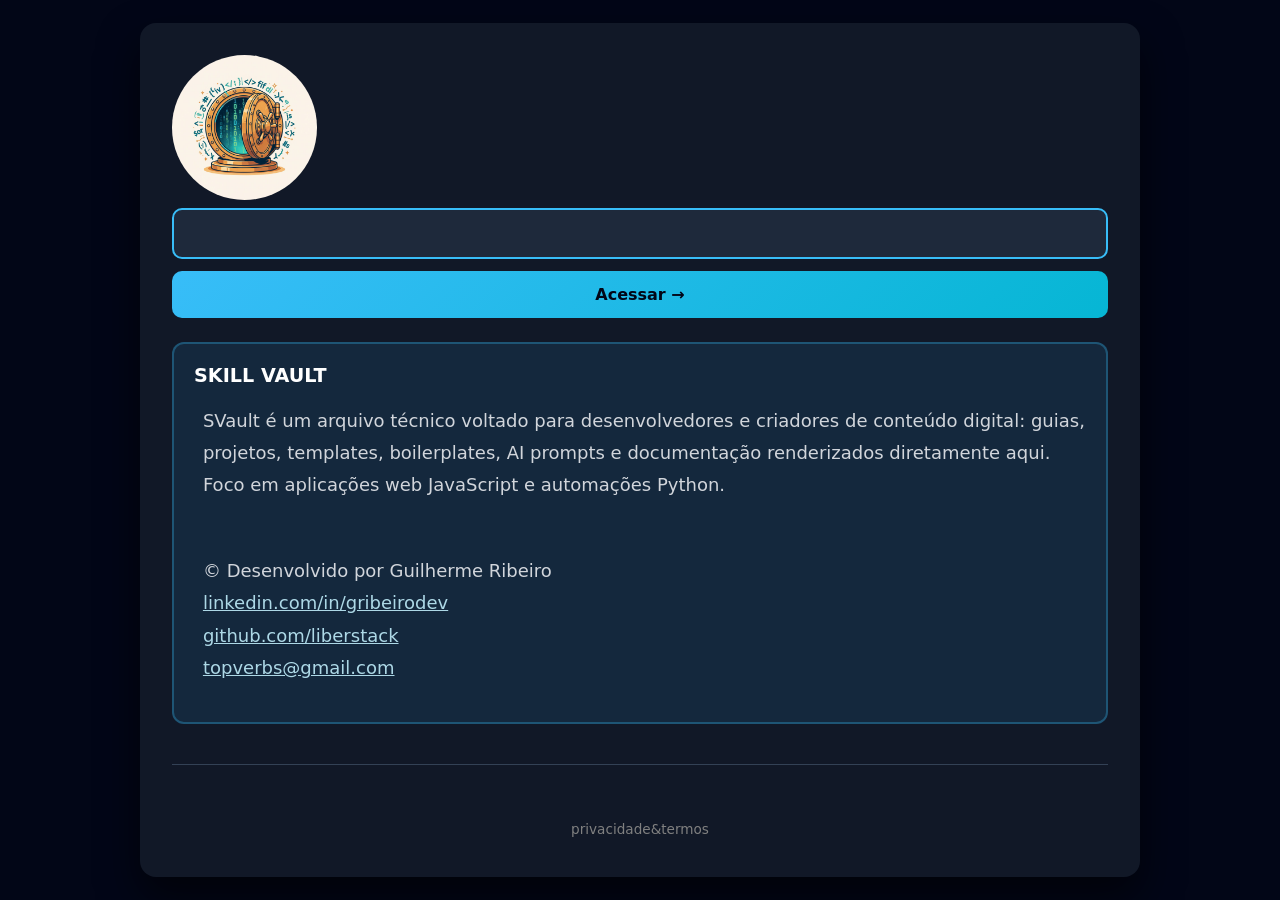
==== index.html @ 3109d6dd "one" ====
<!DOCTYPE html>
<html lang="pt-BR">

<head>
     <link rel="icon" href="/assets/lock.png" type="image/png">
     <meta charset="UTF-8">
     <title>SVault</title>
     <meta name="viewport" content="width=device-width, initial-scale=1.0">
     <meta name="description"
          content="Clube premium de conteúdo exclusivo para devs e estudantes. Wiki de guias, arquiteturas e boilerplates.">
     <meta name="keywords"
          content="desenvolvimento web, programação, wiki premium, react, javascript, python, typescript, comunidade dev">

     <link rel="stylesheet" href="style.css">
</head>

<body>

     <div class="card">

          <!-- ========== TELA DE LOGIN ========== -->
          <div id="login">
               <h1>
                    <img src="assets/solid.jpg"
                         style="vertical-align: middle; border-radius: 50%; width: 145px; height: 145px;"
                         alt="Skill Vault Logo">
               </h1>

               <input type="password" id="senha" placeholder="" autocomplete="off">
               <button onclick="verificar()">Acessar →</button>

               <div class="error" id="erro">Código de acesso inválido.</div>

               <div
                    style="margin: 24px 0; padding: 20px; background: rgba(56, 189, 248, 0.1); border-radius: 12px; border: 2px solid rgba(56, 189, 248, 0.3);">
                    <h3 style="margin: 0 0 12px 0; color: white; font-size: 1.2rem;">
                         SKILL VAULT
                    </h3>
                    <ul
                         style="font-size: 18px; margin: 0 0 16px 0; padding-left: 1%; line-height: 1.8; color: #d1d5db;">
                         <p>
                              SVault é um arquivo técnico voltado para desenvolvedores e criadores de
                              conteúdo digital: guias, projetos, templates, boilerplates, AI prompts e documentação
                              renderizados
                              diretamente aqui. Foco em aplicações web JavaScript e automações
                              Python.
                         </p>





                         <p style="padding-top: 35px;">&copy; Desenvolvido por Guilherme Ribeiro<br>
                              <a style="color: lightblue;" href="https://linkedin.com/in/gribeirodev">
                                   linkedin.com/in/gribeirodev</a><br>
                              <a style="color: lightblue;" href="https://github.com/liberstack">
                                   github.com/liberstack</a><br>
                              <a style="color: lightblue;" href="mailto:topverbs@gmail.com">topverbs@gmail.com</a>
                         </p>
                    </ul>
               </div>

               <div class="footer">
                    <p style="padding-top: 3%;">
                         <a style="color: gray;" href="./privacidade-termos.html">privacidade&termos</a>
                    </p>
               </div>
          </div>

          <!-- ========== ÁREA AUTENTICADA — WIKI + DOWNLOADS ========== -->
          <div id="curso" class="content" style="display: none;">
               <div class="wiki-topbar">
                    <img src="assets/solid.jpg" class="wiki-logo" alt="Skill Vault Logo">
                    <span class="subtitle success">Acesso liberado ✓</span>
               </div>

               <div id="wiki-layout" class="wiki-layout">
                    <aside id="wiki-sidebar" class="wiki-sidebar"></aside>

                    <section id="wiki-article" class="wiki-article">
                         <div id="wiki-placeholder" class="wiki-placeholder">
                              Selecione um item no menu ao lado para começar a leitura.
                         </div>
                         <article id="article-content" class="md-body" style="display:none;"></article>
                    </section>
               </div>

               <!-- ========== DOWNLOADS (zip / pdf / epub) ========== -->
               <div id="downloads-section" class="downloads-section" style="display:none;">
                    <div class="wiki-categoria-titulo">
                         <span class="wiki-folder-icon">📦</span>Downloads
                    </div>
                    <ul id="downloads-list" class="wiki-lista downloads-lista"></ul>
               </div>

               <div class="footer">
                    <p style="padding-top: 3%;">
                         <a style="color: gray;" href="./privacidade-termos.html">privacidade&termos</a>
                    </p>
               </div>
          </div>

     </div>

     <script src="./js/marked.min.js"></script>
     <script src="./js/utils.js"></script>
     <script src="./js/app.js"></script>

</body>

</html>
---- style.css ----
/* ============================================
   SKILL VAULT - MAIN CSS
   Layout + Componentes + Markdown (unificado)
   ============================================ */

/* ============================================
   1. RESET GLOBAL
   ============================================ */

* {
     box-sizing: border-box;
}

/* ============================================
   2. VARIÁVEIS CSS
   ============================================ */

:root {
     --bg: #0f172a;
     --card: #111827;
     --text: #e5e7eb;
     --muted: #9ca3af;
     --accent: #38bdf8;
     --success: #22c55e;
     --danger: #ef4444;
     --gradient-start: #1e293b;
     --gradient-end: #334155;
     --font-sans: system-ui, -apple-system, BlinkMacSystemFont, "Segoe UI", Roboto, "Helvetica Neue", Arial, sans-serif;
     --font-mono: ui-monospace, "SF Mono", "Cascadia Mono", "Segoe UI Mono", "Roboto Mono", Menlo, Consolas, monospace;
}

/* ============================================
   3. BASE - BODY
   ============================================ */

body {
     margin: 0;
     font-family: var(--font-sans);
     background: linear-gradient(135deg, #020617, #020617);
     color: var(--text);
     min-height: 100vh;
     display: flex;
     align-items: center;
     justify-content: center;
     padding: 20px;
}

/* ============================================
   4. ESTRUTURA - LAYOUT CONTAINERS
   ============================================ */

.card {
     width: 100%;
     max-width: 1000px;
     background: var(--card);
     border-radius: 16px;
     padding: 32px;
     box-shadow: 0 20px 40px rgba(0, 0, 0, .6);
     transition: max-width 0.2s ease;
}

/* Quando a wiki está visível, o cartão pode se expandir para caber a sidebar */
.card:has(#curso[style*="display: block"]) {
     max-width: 1200px;
}

.content {
     display: none;
}

/* ============================================
   5. ANIMAÇÕES
   ============================================ */

@keyframes fadeIn {
     from {
          opacity: 0;
          transform: translateY(10px);
     }

     to {
          opacity: 1;
          transform: translateY(0);
     }
}

@keyframes pulse {

     0%,
     100% {
          opacity: 0.6;
     }

     50% {
          opacity: 1;
     }
}

/* ============================================
   6. TIPOGRAFIA - TÍTULOS
   ============================================ */

.card>h1,
#login>h1,
#curso>h1 {
     margin-top: 0;
     font-size: 2rem;
     margin-bottom: 8px;
     background: linear-gradient(135deg, var(--accent), #06b6d4);
     -webkit-background-clip: text;
     -webkit-text-fill-color: transparent;
     background-clip: text;
}

.subtitle {
     color: var(--muted);
     margin-bottom: 24px;
     line-height: 1.6;
}

/* ============================================
   7. FORMULÁRIOS - INPUTS
   ============================================ */

input {
     width: 100%;
     padding: 14px;
     border-radius: 10px;
     border: 2px solid #334155;
     outline: none;
     font-size: 1rem;
     font-family: var(--font-sans);
     margin-bottom: 12px;
     background: #1e293b;
     color: var(--text);
     transition: border-color 0.3s ease;
}

input:focus {
     border-color: var(--accent);
}

/* ============================================
   8. BOTÕES
   ============================================ */

button {
     width: 100%;
     padding: 14px;
     border-radius: 10px;
     border: none;
     background: linear-gradient(135deg, var(--accent), #06b6d4);
     color: #020617;
     font-size: 1rem;
     font-family: var(--font-sans);
     font-weight: bold;
     cursor: pointer;
     transition: all 0.3s ease;
}

button:hover {
     transform: translateY(-2px);
     box-shadow: 0 10px 25px rgba(56, 189, 248, 0.3);
}

button:active {
     transform: translateY(0);
}

button:disabled {
     opacity: 0.6;
     cursor: not-allowed;
     transform: none;
}

/* ============================================
   9. MENSAGENS E ESTADOS
   ============================================ */

.error {
     color: var(--danger);
     margin-top: 12px;
     display: none;
     padding: 12px;
     background: rgba(239, 68, 68, 0.1);
     border-radius: 8px;
     border-left: 4px solid var(--danger);
}

.success {
     color: var(--success);
}

.loading {
     text-align: center;
     padding: 60px 20px;
     color: var(--muted);
     font-size: 1.1rem;
     animation: pulse 1.5s ease-in-out infinite;
}

.empty-state {
     color: var(--muted);
     font-size: 0.95rem;
     text-align: center;
     padding: 24px 0;
     margin: 0;
}

/* ============================================
   10. FOOTER
   ============================================ */

.footer {
     margin-top: 40px;
     font-size: .85rem;
     color: var(--muted);
     text-align: center;
     padding-top: 20px;
     border-top: 1px solid #334155;
}

.footer p {
     margin: 8px 0;
}

.footer a {
     color: var(--accent);
     text-decoration: none;
     transition: color 0.2s;
}

.footer a:hover {
     color: #06b6d4;
}

/* ============================================
   11. MARKDOWN ARTICLE (conteúdo renderizado)
   ============================================ */

.md-body {
     color: var(--text);
     font-size: 1.05rem;
     line-height: 1.8;
     max-width: 700px;
     animation: fadeIn 0.3s ease-in-out;
}

.md-body p {
     margin: 0 0 1.2em;
}

.md-body ul,
.md-body ol {
     margin: 0 0 1.2em;
     padding-left: 1.4em;
}

.md-body li {
     margin-bottom: 0.4em;
}

.md-body h1,
.md-body h2,
.md-body h3 {
     line-height: 1.3;
     margin-top: 1.7em;
     margin-bottom: 0.6em;
     background: linear-gradient(135deg, var(--accent), #06b6d4);
     -webkit-background-clip: text;
     -webkit-text-fill-color: transparent;
     background-clip: text;
}

.md-body h1:first-child,
.md-body h2:first-child,
.md-body h3:first-child {
     margin-top: 0;
}

.md-body a {
     color: var(--accent);
     text-decoration: underline;
}

.md-body a:hover {
     color: #06b6d4;
}

.md-body code {
     background: #1e293b;
     border: 1px solid #334155;
     border-radius: 4px;
     padding: 2px 6px;
     font-size: 0.9em;
     font-family: var(--font-mono);
     color: #7dd3fc;
}

.md-body pre {
     background: #1e293b;
     border: 1px solid #334155;
     border-radius: 10px;
     padding: 20px;
     overflow-x: auto;
}

.md-body pre code {
     background: none;
     border: none;
     padding: 0;
     font-size: 0.88em;
     font-family: var(--font-mono);
     color: #e2e8f0;
}

.md-body blockquote {
     border-left: 4px solid var(--accent);
     margin-left: 0;
     padding-left: 16px;
     color: var(--muted);
}

.md-body hr {
     border: none;
     border-top: 1px solid #334155;
     margin: 32px 0;
}

.md-body table {
     width: 100%;
     border-collapse: collapse;
}

.md-body th,
.md-body td {
     border: 1px solid #334155;
     padding: 10px 14px;
     text-align: left;
}

.md-body th {
     background: #1e293b;
     color: var(--accent);
}

/* ============================================
   12. WIKI — TOPBAR
   ============================================ */

.wiki-topbar {
     display: flex;
     align-items: center;
     gap: 16px;
     margin-bottom: 24px;
}

.wiki-logo {
     width: 56px;
     height: 56px;
     border-radius: 50%;
     flex-shrink: 0;
}

.wiki-topbar .subtitle {
     margin-bottom: 0;
}

/* ============================================
   13. WIKI — LAYOUT (sidebar + artigo)
   ============================================ */

.wiki-layout {
     display: grid;
     grid-template-columns: 260px 1fr;
     gap: 28px;
     align-items: start;
}

.wiki-sidebar {
     background: linear-gradient(135deg, var(--gradient-start), var(--gradient-end));
     border: 2px solid #334155;
     border-radius: 12px;
     padding: 16px 12px;
     max-height: 70vh;
     overflow-y: auto;
     position: sticky;
     top: 20px;
}

.wiki-categoria {
     margin-bottom: 18px;
}

.wiki-categoria:last-child {
     margin-bottom: 0;
}

.wiki-categoria-titulo {
     display: flex;
     align-items: center;
     gap: 8px;
     font-size: 0.78rem;
     font-weight: 700;
     letter-spacing: 0.06em;
     text-transform: uppercase;
     color: var(--muted);
     padding: 6px 10px;
}

.wiki-folder-icon {
     font-size: 0.9rem;
}

.wiki-lista {
     list-style: none;
     margin: 0;
     padding: 0;
     display: flex;
     flex-direction: column;
     gap: 2px;
}

.wiki-item {
     width: 100%;
     display: flex;
     align-items: center;
     gap: 10px;
     text-align: left;
     background: transparent;
     border: none;
     border-radius: 8px;
     padding: 10px 12px;
     color: var(--text);
     font-size: 0.92rem;
     font-family: var(--font-sans);
     font-weight: 500;
     cursor: pointer;
     transition: background 0.2s ease, color 0.2s ease;
}

.wiki-item:hover {
     background: rgba(56, 189, 248, 0.12);
     transform: none;
     box-shadow: none;
}

.wiki-item.active {
     background: var(--accent);
     color: #020617;
     font-weight: 700;
}

.wiki-item-icon {
     font-size: 0.9rem;
     flex-shrink: 0;
}

.wiki-item-label {
     overflow: hidden;
     text-overflow: ellipsis;
     white-space: nowrap;
}

.wiki-article {
     min-height: 300px;
}

.wiki-placeholder {
     color: var(--muted);
     text-align: center;
     padding: 80px 20px;
     border: 2px dashed #334155;
     border-radius: 12px;
     font-size: 0.95rem;
}

/* ============================================
   13.1 WIKI — SEÇÃO DE DOWNLOADS (zip/pdf/epub)
   ============================================ */

.downloads-section {
     margin-top: 32px;
     padding-top: 24px;
     border-top: 1px solid #334155;
}

.downloads-lista {
     display: grid;
     grid-template-columns: repeat(auto-fill, minmax(220px, 1fr));
     gap: 8px;
}

.download-item {
     text-decoration: none;
     border: 1px solid #334155;
}

.download-item:hover {
     border-color: var(--accent);
}

/* ============================================
   SKILL VAULT - MEDIA QUERIES
   ============================================ */

/* ============================================
   13.1 RESPONSIVIDADE - DESKTOP GRANDE (1200px+)
   Aumenta um pouco a coluna de leitura sem esticar
   demais a linha de texto.
   ============================================ */

@media (min-width: 1200px) {

     .wiki-layout {
          grid-template-columns: 280px 1fr;
          gap: 40px;
     }

     .md-body {
          max-width: 740px;
          font-size: 1.08rem;
     }
}

/* ============================================
   13.2 RESPONSIVIDADE - TABLET GRANDE / DESKTOP PEQUENO (900px–1199px)
   Faixa intermediária: a sidebar de 260px fica um pouco
   apertada perto do texto nessa largura, então reduz e
   ganha um pouco mais de gap.
   ============================================ */

@media (min-width: 900px) and (max-width: 1199px) {

     .wiki-layout {
          grid-template-columns: 230px 1fr;
          gap: 24px;
     }

     .md-body {
          max-width: 660px;
     }
}

/* ============================================
   14. RESPONSIVIDADE - TABLET (768px)
   ============================================ */

@media (max-width: 768px) {

     body {
          padding: 16px;
          align-items: flex-start;
          padding-top: 32px;
     }

     .card {
          padding: 24px;
     }

     .card>h1,
     #login>h1,
     #curso>h1 {
          font-size: 1.6rem;
     }

     .subtitle {
          font-size: 0.95rem;
     }

     .wiki-layout {
          grid-template-columns: 1fr;
     }

     .wiki-sidebar {
          position: static;
          max-height: none;
     }
}

/* ============================================
   15. RESPONSIVIDADE - MOBILE (480px)
   ============================================ */

@media (max-width: 480px) {

     body {
          padding: 12px;
          padding-top: 24px;
     }

     .card {
          padding: 20px;
     }

     .card>h1,
     #login>h1,
     #curso>h1 {
          font-size: 1.4rem;
     }

     .subtitle {
          font-size: 0.9rem;
     }

     input,
     button {
          padding: 12px;
          font-size: 0.95rem;
     }

     .footer {
          font-size: 0.8rem;
     }

     .md-body pre {
          padding: 14px;
     }

     .wiki-logo {
          width: 44px;
          height: 44px;
     }
}
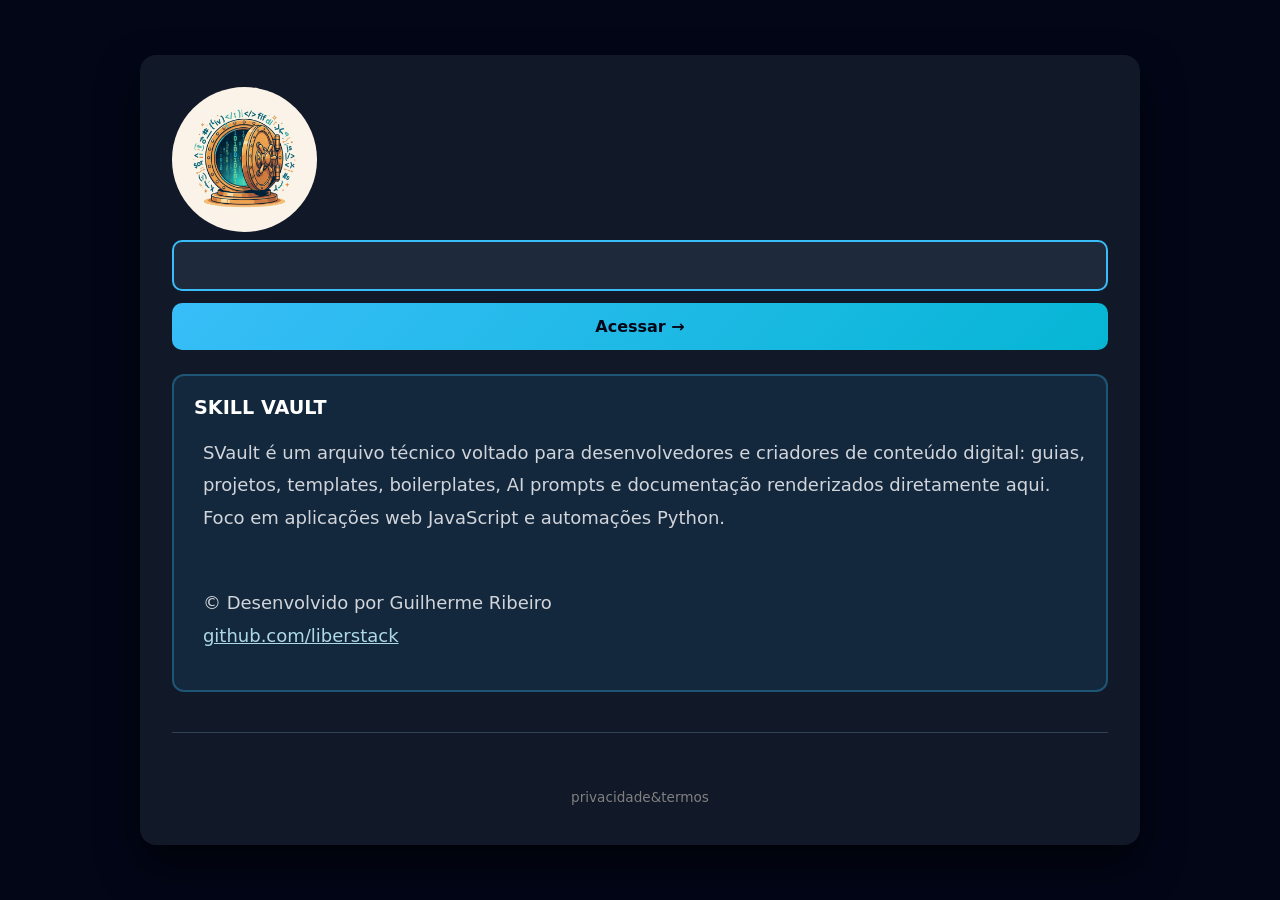
==== commit 4cda7ef9: "quad_v" ====
--- a/index.html
+++ b/index.html
@@ -11,7 +11,7 @@
      <meta name="keywords"
           content="desenvolvimento web, programação, wiki premium, react, javascript, python, typescript, comunidade dev">
 
-     <link rel="stylesheet" href="style.css">
+     <link rel="stylesheet" href="/src/styles/style.css">
 </head>
 
 <body>
@@ -21,7 +21,7 @@
           <!-- ========== TELA DE LOGIN ========== -->
           <div id="login">
                <h1>
-                    <img src="assets/solid.jpg"
+                    <img src="/src/assets/solid.jpg"
                          style="vertical-align: middle; border-radius: 50%; width: 145px; height: 145px;"
                          alt="Skill Vault Logo">
                </h1>
@@ -51,18 +51,16 @@
 
 
                          <p style="padding-top: 35px;">&copy; Desenvolvido por Guilherme Ribeiro<br>
-                              <a style="color: lightblue;" href="https://linkedin.com/in/gribeirodev">
-                                   linkedin.com/in/gribeirodev</a><br>
+
                               <a style="color: lightblue;" href="https://github.com/liberstack">
-                                   github.com/liberstack</a><br>
-                              <a style="color: lightblue;" href="mailto:topverbs@gmail.com">topverbs@gmail.com</a>
+                                   github.com/liberstack</a>
                          </p>
                     </ul>
                </div>
 
                <div class="footer">
                     <p style="padding-top: 3%;">
-                         <a style="color: gray;" href="./privacidade-termos.html">privacidade&termos</a>
+                         <a style="color: gray;" href="/src/pages/privacidade-termos.html">privacidade&termos</a>
                     </p>
                </div>
           </div>
@@ -70,7 +68,7 @@
           <!-- ========== ÁREA AUTENTICADA — WIKI + DOWNLOADS ========== -->
           <div id="curso" class="content" style="display: none;">
                <div class="wiki-topbar">
-                    <img src="assets/solid.jpg" class="wiki-logo" alt="Skill Vault Logo">
+                    <img src="/src/assets/solid.jpg" class="wiki-logo" alt="Skill Vault Logo">
                     <span class="subtitle success">Acesso liberado ✓</span>
                </div>
 
@@ -95,16 +93,16 @@
 
                <div class="footer">
                     <p style="padding-top: 3%;">
-                         <a style="color: gray;" href="./privacidade-termos.html">privacidade&termos</a>
+                         <a style="color: gray;" href="/src/pages/privacidade-termos.html">privacidade&termos</a>
                     </p>
                </div>
           </div>
 
      </div>
 
-     <script src="./js/marked.min.js"></script>
-     <script src="./js/utils.js"></script>
-     <script src="./js/app.js"></script>
+     <script src="/src/scripts/marked.min.js"></script>
+     <script src="/src/scripts/utils.js"></script>
+     <script src="/src/scripts/app.js"></script>
 
 </body>
 
--- a/src/styles/style.css
+++ b/src/styles/style.css
@@ -0,0 +1,624 @@
+/* ============================================
+   SKILL VAULT - MAIN CSS
+   Layout + Componentes + Markdown (unificado)
+   ============================================ */
+
+/* ============================================
+   1. RESET GLOBAL
+   ============================================ */
+
+* {
+     box-sizing: border-box;
+}
+
+/* ============================================
+   2. VARIÁVEIS CSS
+   ============================================ */
+
+:root {
+     --bg: #0f172a;
+     --card: #111827;
+     --text: #e5e7eb;
+     --muted: #9ca3af;
+     --accent: #38bdf8;
+     --success: #22c55e;
+     --danger: #ef4444;
+     --gradient-start: #1e293b;
+     --gradient-end: #334155;
+     --font-sans: system-ui, -apple-system, BlinkMacSystemFont, "Segoe UI", Roboto, "Helvetica Neue", Arial, sans-serif;
+     --font-mono: ui-monospace, "SF Mono", "Cascadia Mono", "Segoe UI Mono", "Roboto Mono", Menlo, Consolas, monospace;
+}
+
+/* ============================================
+   3. BASE - BODY
+   ============================================ */
+
+body {
+     margin: 0;
+     font-family: var(--font-sans);
+     background: linear-gradient(135deg, #020617, #020617);
+     color: var(--text);
+     min-height: 100vh;
+     display: flex;
+     align-items: center;
+     justify-content: center;
+     padding: 20px;
+}
+
+/* ============================================
+   4. ESTRUTURA - LAYOUT CONTAINERS
+   ============================================ */
+
+.card {
+     width: 100%;
+     max-width: 1000px;
+     background: var(--card);
+     border-radius: 16px;
+     padding: 32px;
+     box-shadow: 0 20px 40px rgba(0, 0, 0, .6);
+     transition: max-width 0.2s ease;
+}
+
+/* Quando a wiki está visível, o cartão pode se expandir para caber a sidebar */
+.card:has(#curso[style*="display: block"]) {
+     max-width: 1200px;
+}
+
+.content {
+     display: none;
+}
+
+/* ============================================
+   5. ANIMAÇÕES
+   ============================================ */
+
+@keyframes fadeIn {
+     from {
+          opacity: 0;
+          transform: translateY(10px);
+     }
+
+     to {
+          opacity: 1;
+          transform: translateY(0);
+     }
+}
+
+@keyframes pulse {
+
+     0%,
+     100% {
+          opacity: 0.6;
+     }
+
+     50% {
+          opacity: 1;
+     }
+}
+
+/* ============================================
+   6. TIPOGRAFIA - TÍTULOS
+   ============================================ */
+
+.card>h1,
+#login>h1,
+#curso>h1 {
+     margin-top: 0;
+     font-size: 2rem;
+     margin-bottom: 8px;
+     background: linear-gradient(135deg, var(--accent), #06b6d4);
+     -webkit-background-clip: text;
+     -webkit-text-fill-color: transparent;
+     background-clip: text;
+}
+
+.subtitle {
+     color: var(--muted);
+     margin-bottom: 24px;
+     line-height: 1.6;
+}
+
+/* ============================================
+   7. FORMULÁRIOS - INPUTS
+   ============================================ */
+
+input {
+     width: 100%;
+     padding: 14px;
+     border-radius: 10px;
+     border: 2px solid #334155;
+     outline: none;
+     font-size: 1rem;
+     font-family: var(--font-sans);
+     margin-bottom: 12px;
+     background: #1e293b;
+     color: var(--text);
+     transition: border-color 0.3s ease;
+}
+
+input:focus {
+     border-color: var(--accent);
+}
+
+/* ============================================
+   8. BOTÕES
+   ============================================ */
+
+button {
+     width: 100%;
+     padding: 14px;
+     border-radius: 10px;
+     border: none;
+     background: linear-gradient(135deg, var(--accent), #06b6d4);
+     color: #020617;
+     font-size: 1rem;
+     font-family: var(--font-sans);
+     font-weight: bold;
+     cursor: pointer;
+     transition: all 0.3s ease;
+}
+
+button:hover {
+     transform: translateY(-2px);
+     box-shadow: 0 10px 25px rgba(56, 189, 248, 0.3);
+}
+
+button:active {
+     transform: translateY(0);
+}
+
+button:disabled {
+     opacity: 0.6;
+     cursor: not-allowed;
+     transform: none;
+}
+
+/* ============================================
+   9. MENSAGENS E ESTADOS
+   ============================================ */
+
+.error {
+     color: var(--danger);
+     margin-top: 12px;
+     display: none;
+     padding: 12px;
+     background: rgba(239, 68, 68, 0.1);
+     border-radius: 8px;
+     border-left: 4px solid var(--danger);
+}
+
+.success {
+     color: var(--success);
+}
+
+.loading {
+     text-align: center;
+     padding: 60px 20px;
+     color: var(--muted);
+     font-size: 1.1rem;
+     animation: pulse 1.5s ease-in-out infinite;
+}
+
+.empty-state {
+     color: var(--muted);
+     font-size: 0.95rem;
+     text-align: center;
+     padding: 24px 0;
+     margin: 0;
+}
+
+/* ============================================
+   10. FOOTER
+   ============================================ */
+
+.footer {
+     margin-top: 40px;
+     font-size: .85rem;
+     color: var(--muted);
+     text-align: center;
+     padding-top: 20px;
+     border-top: 1px solid #334155;
+}
+
+.footer p {
+     margin: 8px 0;
+}
+
+.footer a {
+     color: var(--accent);
+     text-decoration: none;
+     transition: color 0.2s;
+}
+
+.footer a:hover {
+     color: #06b6d4;
+}
+
+/* ============================================
+   11. MARKDOWN ARTICLE (conteúdo renderizado)
+   ============================================ */
+
+.md-body {
+     color: var(--text);
+     font-size: 1.05rem;
+     line-height: 1.8;
+     max-width: 700px;
+     animation: fadeIn 0.3s ease-in-out;
+}
+
+.md-body p {
+     margin: 0 0 1.2em;
+}
+
+.md-body ul,
+.md-body ol {
+     margin: 0 0 1.2em;
+     padding-left: 1.4em;
+}
+
+.md-body li {
+     margin-bottom: 0.4em;
+}
+
+.md-body h1,
+.md-body h2,
+.md-body h3 {
+     line-height: 1.3;
+     margin-top: 1.7em;
+     margin-bottom: 0.6em;
+     background: linear-gradient(135deg, var(--accent), #06b6d4);
+     -webkit-background-clip: text;
+     -webkit-text-fill-color: transparent;
+     background-clip: text;
+}
+
+.md-body h1:first-child,
+.md-body h2:first-child,
+.md-body h3:first-child {
+     margin-top: 0;
+}
+
+.md-body a {
+     color: var(--accent);
+     text-decoration: underline;
+}
+
+.md-body a:hover {
+     color: #06b6d4;
+}
+
+.md-body code {
+     background: #1e293b;
+     border: 1px solid #334155;
+     border-radius: 4px;
+     padding: 2px 6px;
+     font-size: 0.9em;
+     font-family: var(--font-mono);
+     color: #7dd3fc;
+}
+
+.md-body pre {
+     background: #1e293b;
+     border: 1px solid #334155;
+     border-radius: 10px;
+     padding: 20px;
+     overflow-x: auto;
+}
+
+.md-body pre code {
+     background: none;
+     border: none;
+     padding: 0;
+     font-size: 0.88em;
+     font-family: var(--font-mono);
+     color: #e2e8f0;
+}
+
+.md-body blockquote {
+     border-left: 4px solid var(--accent);
+     margin-left: 0;
+     padding-left: 16px;
+     color: var(--muted);
+}
+
+.md-body hr {
+     border: none;
+     border-top: 1px solid #334155;
+     margin: 32px 0;
+}
+
+.md-body table {
+     width: 100%;
+     border-collapse: collapse;
+}
+
+.md-body th,
+.md-body td {
+     border: 1px solid #334155;
+     padding: 10px 14px;
+     text-align: left;
+}
+
+.md-body th {
+     background: #1e293b;
+     color: var(--accent);
+}
+
+/* ============================================
+   12. WIKI — TOPBAR
+   ============================================ */
+
+.wiki-topbar {
+     display: flex;
+     align-items: center;
+     gap: 16px;
+     margin-bottom: 24px;
+}
+
+.wiki-logo {
+     width: 56px;
+     height: 56px;
+     border-radius: 50%;
+     flex-shrink: 0;
+}
+
+.wiki-topbar .subtitle {
+     margin-bottom: 0;
+}
+
+/* ============================================
+   13. WIKI — LAYOUT (sidebar + artigo)
+   ============================================ */
+
+.wiki-layout {
+     display: grid;
+     grid-template-columns: 260px 1fr;
+     gap: 28px;
+     align-items: start;
+}
+
+.wiki-sidebar {
+     background: linear-gradient(135deg, var(--gradient-start), var(--gradient-end));
+     border: 2px solid #334155;
+     border-radius: 12px;
+     padding: 16px 12px;
+     max-height: 70vh;
+     overflow-y: auto;
+     position: sticky;
+     top: 20px;
+}
+
+.wiki-categoria {
+     margin-bottom: 18px;
+}
+
+.wiki-categoria:last-child {
+     margin-bottom: 0;
+}
+
+.wiki-categoria-titulo {
+     display: flex;
+     align-items: center;
+     gap: 8px;
+     font-size: 0.78rem;
+     font-weight: 700;
+     letter-spacing: 0.06em;
+     text-transform: uppercase;
+     color: var(--muted);
+     padding: 6px 10px;
+}
+
+.wiki-folder-icon {
+     font-size: 0.9rem;
+}
+
+.wiki-lista {
+     list-style: none;
+     margin: 0;
+     padding: 0;
+     display: flex;
+     flex-direction: column;
+     gap: 2px;
+}
+
+.wiki-item {
+     width: 100%;
+     display: flex;
+     align-items: center;
+     gap: 10px;
+     text-align: left;
+     background: transparent;
+     border: none;
+     border-radius: 8px;
+     padding: 10px 12px;
+     color: var(--text);
+     font-size: 0.92rem;
+     font-family: var(--font-sans);
+     font-weight: 500;
+     cursor: pointer;
+     transition: background 0.2s ease, color 0.2s ease;
+}
+
+.wiki-item:hover {
+     background: rgba(56, 189, 248, 0.12);
+     transform: none;
+     box-shadow: none;
+}
+
+.wiki-item.active {
+     background: var(--accent);
+     color: #020617;
+     font-weight: 700;
+}
+
+.wiki-item-icon {
+     font-size: 0.9rem;
+     flex-shrink: 0;
+}
+
+.wiki-item-label {
+     overflow: hidden;
+     text-overflow: ellipsis;
+     white-space: nowrap;
+}
+
+.wiki-article {
+     min-height: 300px;
+}
+
+.wiki-placeholder {
+     color: var(--muted);
+     text-align: center;
+     padding: 80px 20px;
+     border: 2px dashed #334155;
+     border-radius: 12px;
+     font-size: 0.95rem;
+}
+
+/* ============================================
+   13.1 WIKI — SEÇÃO DE DOWNLOADS (zip/pdf/epub)
+   ============================================ */
+
+.downloads-section {
+     margin-top: 32px;
+     padding-top: 24px;
+     border-top: 1px solid #334155;
+}
+
+.downloads-lista {
+     display: grid;
+     grid-template-columns: repeat(auto-fill, minmax(220px, 1fr));
+     gap: 8px;
+}
+
+.download-item {
+     text-decoration: none;
+     border: 1px solid #334155;
+}
+
+.download-item:hover {
+     border-color: var(--accent);
+}
+
+/* ============================================
+   SKILL VAULT - MEDIA QUERIES
+   ============================================ */
+
+/* ============================================
+   13.1 RESPONSIVIDADE - DESKTOP GRANDE (1200px+)
+   Aumenta um pouco a coluna de leitura sem esticar
+   demais a linha de texto.
+   ============================================ */
+
+@media (min-width: 1200px) {
+
+     .wiki-layout {
+          grid-template-columns: 280px 1fr;
+          gap: 40px;
+     }
+
+     .md-body {
+          max-width: 740px;
+          font-size: 1.08rem;
+     }
+}
+
+/* ============================================
+   13.2 RESPONSIVIDADE - TABLET GRANDE / DESKTOP PEQUENO (900px–1199px)
+   Faixa intermediária: a sidebar de 260px fica um pouco
+   apertada perto do texto nessa largura, então reduz e
+   ganha um pouco mais de gap.
+   ============================================ */
+
+@media (min-width: 900px) and (max-width: 1199px) {
+
+     .wiki-layout {
+          grid-template-columns: 230px 1fr;
+          gap: 24px;
+     }
+
+     .md-body {
+          max-width: 660px;
+     }
+}
+
+/* ============================================
+   14. RESPONSIVIDADE - TABLET (768px)
+   ============================================ */
+
+@media (max-width: 768px) {
+
+     body {
+          padding: 16px;
+          align-items: flex-start;
+          padding-top: 32px;
+     }
+
+     .card {
+          padding: 24px;
+     }
+
+     .card>h1,
+     #login>h1,
+     #curso>h1 {
+          font-size: 1.6rem;
+     }
+
+     .subtitle {
+          font-size: 0.95rem;
+     }
+
+     .wiki-layout {
+          grid-template-columns: 1fr;
+     }
+
+     .wiki-sidebar {
+          position: static;
+          max-height: none;
+     }
+}
+
+/* ============================================
+   15. RESPONSIVIDADE - MOBILE (480px)
+   ============================================ */
+
+@media (max-width: 480px) {
+
+     body {
+          padding: 12px;
+          padding-top: 24px;
+     }
+
+     .card {
+          padding: 20px;
+     }
+
+     .card>h1,
+     #login>h1,
+     #curso>h1 {
+          font-size: 1.4rem;
+     }
+
+     .subtitle {
+          font-size: 0.9rem;
+     }
+
+     input,
+     button {
+          padding: 12px;
+          font-size: 0.95rem;
+     }
+
+     .footer {
+          font-size: 0.8rem;
+     }
+
+     .md-body pre {
+          padding: 14px;
+     }
+
+     .wiki-logo {
+          width: 44px;
+          height: 44px;
+     }
+}
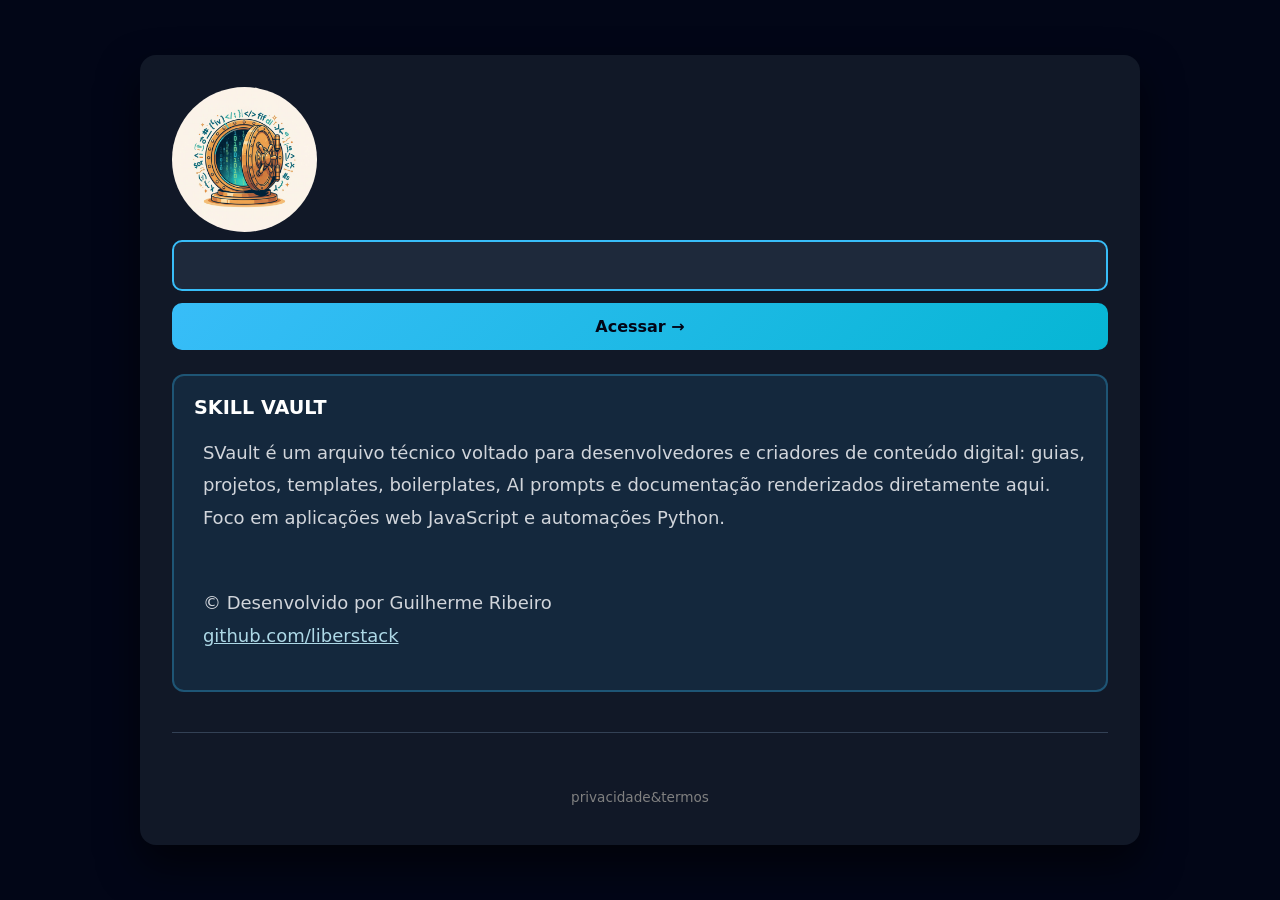
==== commit 5e9bad81: "quad_v" ====
--- a/index.html
+++ b/index.html
@@ -2,7 +2,7 @@
 <html lang="pt-BR">
 
 <head>
-     <link rel="icon" href="/assets/lock.png" type="image/png">
+     <link rel="icon" href="/src/assets/lock.png" type="image/png">
      <meta charset="UTF-8">
      <title>SVault</title>
      <meta name="viewport" content="width=device-width, initial-scale=1.0">
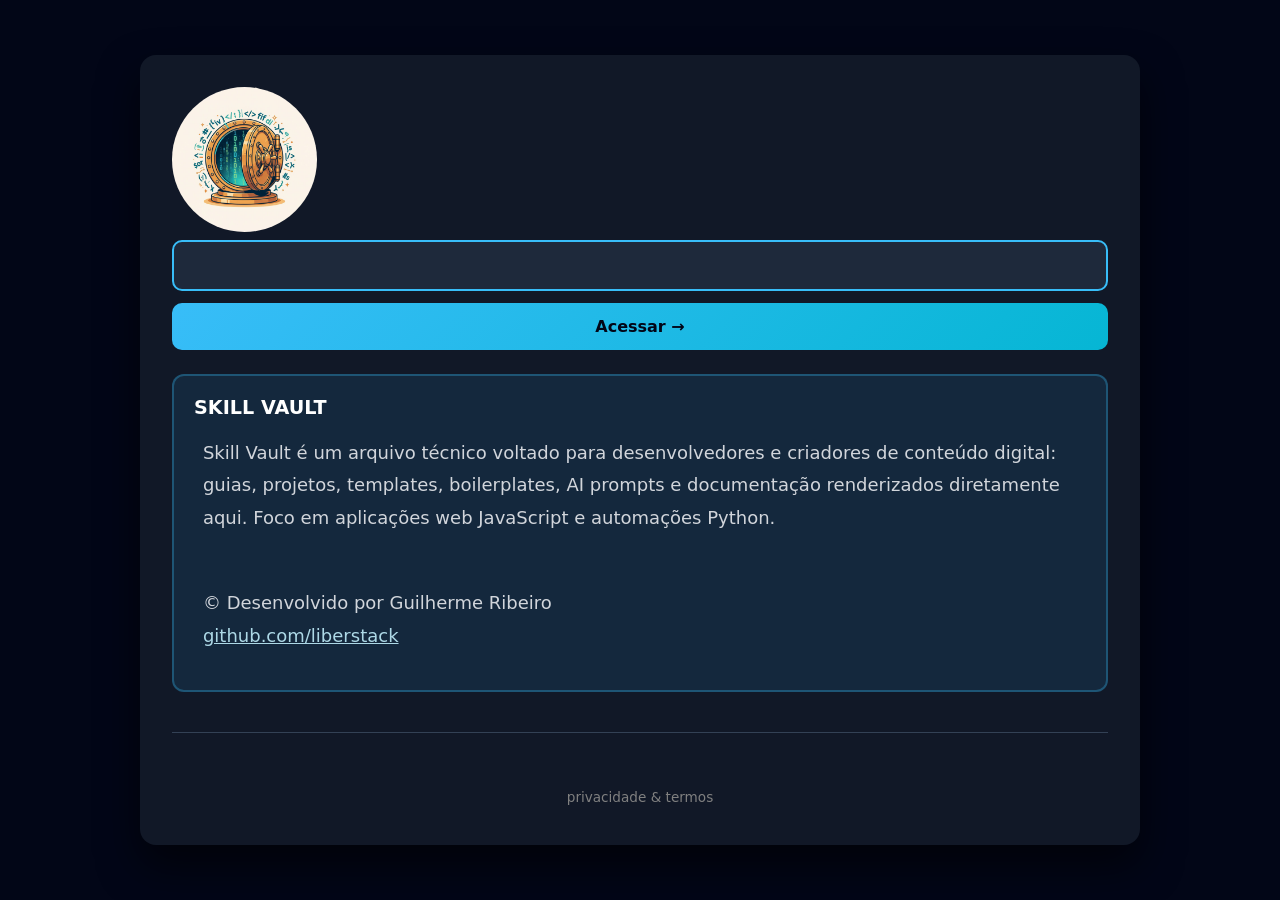
==== commit 419fcf9e: "quad_i" ====
--- a/index.html
+++ b/index.html
@@ -2,65 +2,69 @@
 <html lang="pt-BR">
 
 <head>
-     <link rel="icon" href="/src/assets/lock.png" type="image/png">
      <meta charset="UTF-8">
-     <title>SVault</title>
      <meta name="viewport" content="width=device-width, initial-scale=1.0">
+     <title>Skill Vault</title>
      <meta name="description"
           content="Clube premium de conteúdo exclusivo para devs e estudantes. Wiki de guias, arquiteturas e boilerplates.">
-     <meta name="keywords"
-          content="desenvolvimento web, programação, wiki premium, react, javascript, python, typescript, comunidade dev">
 
-     <link rel="stylesheet" href="/src/styles/style.css">
+     <link rel="icon" href="src/assets/lock.png" type="image/png">
+     <link rel="stylesheet" href="src/styles/style.css">
 </head>
 
 <body>
+
+     <noscript>
+          <p style="color: white; text-align: center; padding: 24px;">
+               Este site precisa de JavaScript ativado para funcionar.
+          </p>
+     </noscript>
 
      <div class="card">
 
           <!-- ========== TELA DE LOGIN ========== -->
           <div id="login">
+               <!-- O texto do <h1> é o alt da imagem: leitores de tela leem "Skill Vault". -->
                <h1>
-                    <img src="/src/assets/solid.jpg"
-                         style="vertical-align: middle; border-radius: 50%; width: 145px; height: 145px;"
-                         alt="Skill Vault Logo">
+                    <img src="src/assets/solid.jpg" alt="Skill Vault"
+                         style="vertical-align: middle; border-radius: 50%; width: 145px; height: 145px;">
                </h1>
 
-               <input type="password" id="senha" placeholder="" autocomplete="off">
-               <button onclick="verificar()">Acessar →</button>
+               <!-- type="password": o código não fica visível na tela.
+           O app.js converte para maiúsculas e valida o formato antes de enviar. -->
+               <input type="password" id="senha" placeholder="" aria-label="Código de acesso" autocomplete="off"
+                    autocapitalize="characters" spellcheck="false">
+               <button type="button" onclick="verificar()">Acessar →</button>
 
-               <div class="error" id="erro">Código de acesso inválido.</div>
+               <!-- role="alert": leitores de tela anunciam a mensagem quando ela aparece. -->
+               <div class="error" id="erro" role="alert">Código de acesso inválido.</div>
 
                <div
                     style="margin: 24px 0; padding: 20px; background: rgba(56, 189, 248, 0.1); border-radius: 12px; border: 2px solid rgba(56, 189, 248, 0.3);">
-                    <h3 style="margin: 0 0 12px 0; color: white; font-size: 1.2rem;">
+                    <h2 style="margin: 0 0 12px 0; color: white; font-size: 1.2rem;">
                          SKILL VAULT
-                    </h3>
-                    <ul
+                    </h2>
+                    <div
                          style="font-size: 18px; margin: 0 0 16px 0; padding-left: 1%; line-height: 1.8; color: #d1d5db;">
                          <p>
-                              SVault é um arquivo técnico voltado para desenvolvedores e criadores de
-                              conteúdo digital: guias, projetos, templates, boilerplates, AI prompts e documentação
-                              renderizados
-                              diretamente aqui. Foco em aplicações web JavaScript e automações
-                              Python.
+                              Skill Vault é um arquivo técnico voltado para desenvolvedores e criadores de conteúdo
+                              digital: guias,
+                              projetos, templates, boilerplates, AI prompts e documentação renderizados diretamente
+                              aqui. Foco em
+                              aplicações web JavaScript e automações Python.
                          </p>
 
-
-
-
-
-                         <p style="padding-top: 35px;">&copy; Desenvolvido por Guilherme Ribeiro<br>
-
-                              <a style="color: lightblue;" href="https://github.com/liberstack">
-                                   github.com/liberstack</a>
+                         <p style="padding-top: 35px;">
+                              &copy; Desenvolvido por Guilherme Ribeiro<br>
+                              <a style="color: lightblue;"
+                                   href="https://github.com/liberstack">github.com/liberstack</a>
                          </p>
-                    </ul>
+                    </div>
                </div>
 
                <div class="footer">
                     <p style="padding-top: 3%;">
-                         <a style="color: gray;" href="/src/pages/privacidade-termos.html">privacidade&termos</a>
+                         <a style="color: gray;" href="src/pages/privacidade-termos.html">privacidade &amp; termos</a>
                     </p>
                </div>
           </div>
@@ -68,23 +72,24 @@
           <!-- ========== ÁREA AUTENTICADA — WIKI + DOWNLOADS ========== -->
           <div id="curso" class="content" style="display: none;">
                <div class="wiki-topbar">
-                    <img src="/src/assets/solid.jpg" class="wiki-logo" alt="Skill Vault Logo">
+                    <img src="src/assets/solid.jpg" class="wiki-logo" alt="Skill Vault">
                     <span class="subtitle success">Acesso liberado ✓</span>
+                    <!-- O botão "Sair" é inserido aqui pelo app.js (ensureLogoutButton). -->
                </div>
 
                <div id="wiki-layout" class="wiki-layout">
-                    <aside id="wiki-sidebar" class="wiki-sidebar"></aside>
+                    <aside id="wiki-sidebar" class="wiki-sidebar" aria-label="Conteúdo"></aside>
 
                     <section id="wiki-article" class="wiki-article">
                          <div id="wiki-placeholder" class="wiki-placeholder">
                               Selecione um item no menu ao lado para começar a leitura.
                          </div>
-                         <article id="article-content" class="md-body" style="display:none;"></article>
+                         <article id="article-content" class="md-body" style="display: none;"></article>
                     </section>
                </div>
 
                <!-- ========== DOWNLOADS (zip / pdf / epub) ========== -->
-               <div id="downloads-section" class="downloads-section" style="display:none;">
+               <div id="downloads-section" class="downloads-section" style="display: none;">
                     <div class="wiki-categoria-titulo">
                          <span class="wiki-folder-icon">📦</span>Downloads
                     </div>
@@ -93,16 +98,20 @@
 
                <div class="footer">
                     <p style="padding-top: 3%;">
-                         <a style="color: gray;" href="/src/pages/privacidade-termos.html">privacidade&termos</a>
+                         <a style="color: gray;" href="src/pages/privacidade-termos.html">privacidade &amp; termos</a>
                     </p>
                </div>
           </div>
 
      </div>
 
-     <script src="/src/scripts/marked.min.js"></script>
-     <script src="/src/scripts/utils.js"></script>
-     <script src="/src/scripts/app.js"></script>
+     <!-- Ordem importa: o app.js usa funções do utils.js e do marked. -->
+     <script src="src/scripts/marked.min.js"></script>
+     <!-- Opcional (recomendado): sanitiza o HTML gerado pelo Markdown.
+       Baixe o DOMPurify para src/scripts/purify.min.js e descomente:
+  <script src="src/scripts/purify.min.js"></script> -->
+     <script src="src/scripts/utils.js"></script>
+     <script src="src/scripts/app.js"></script>
 
 </body>
 
